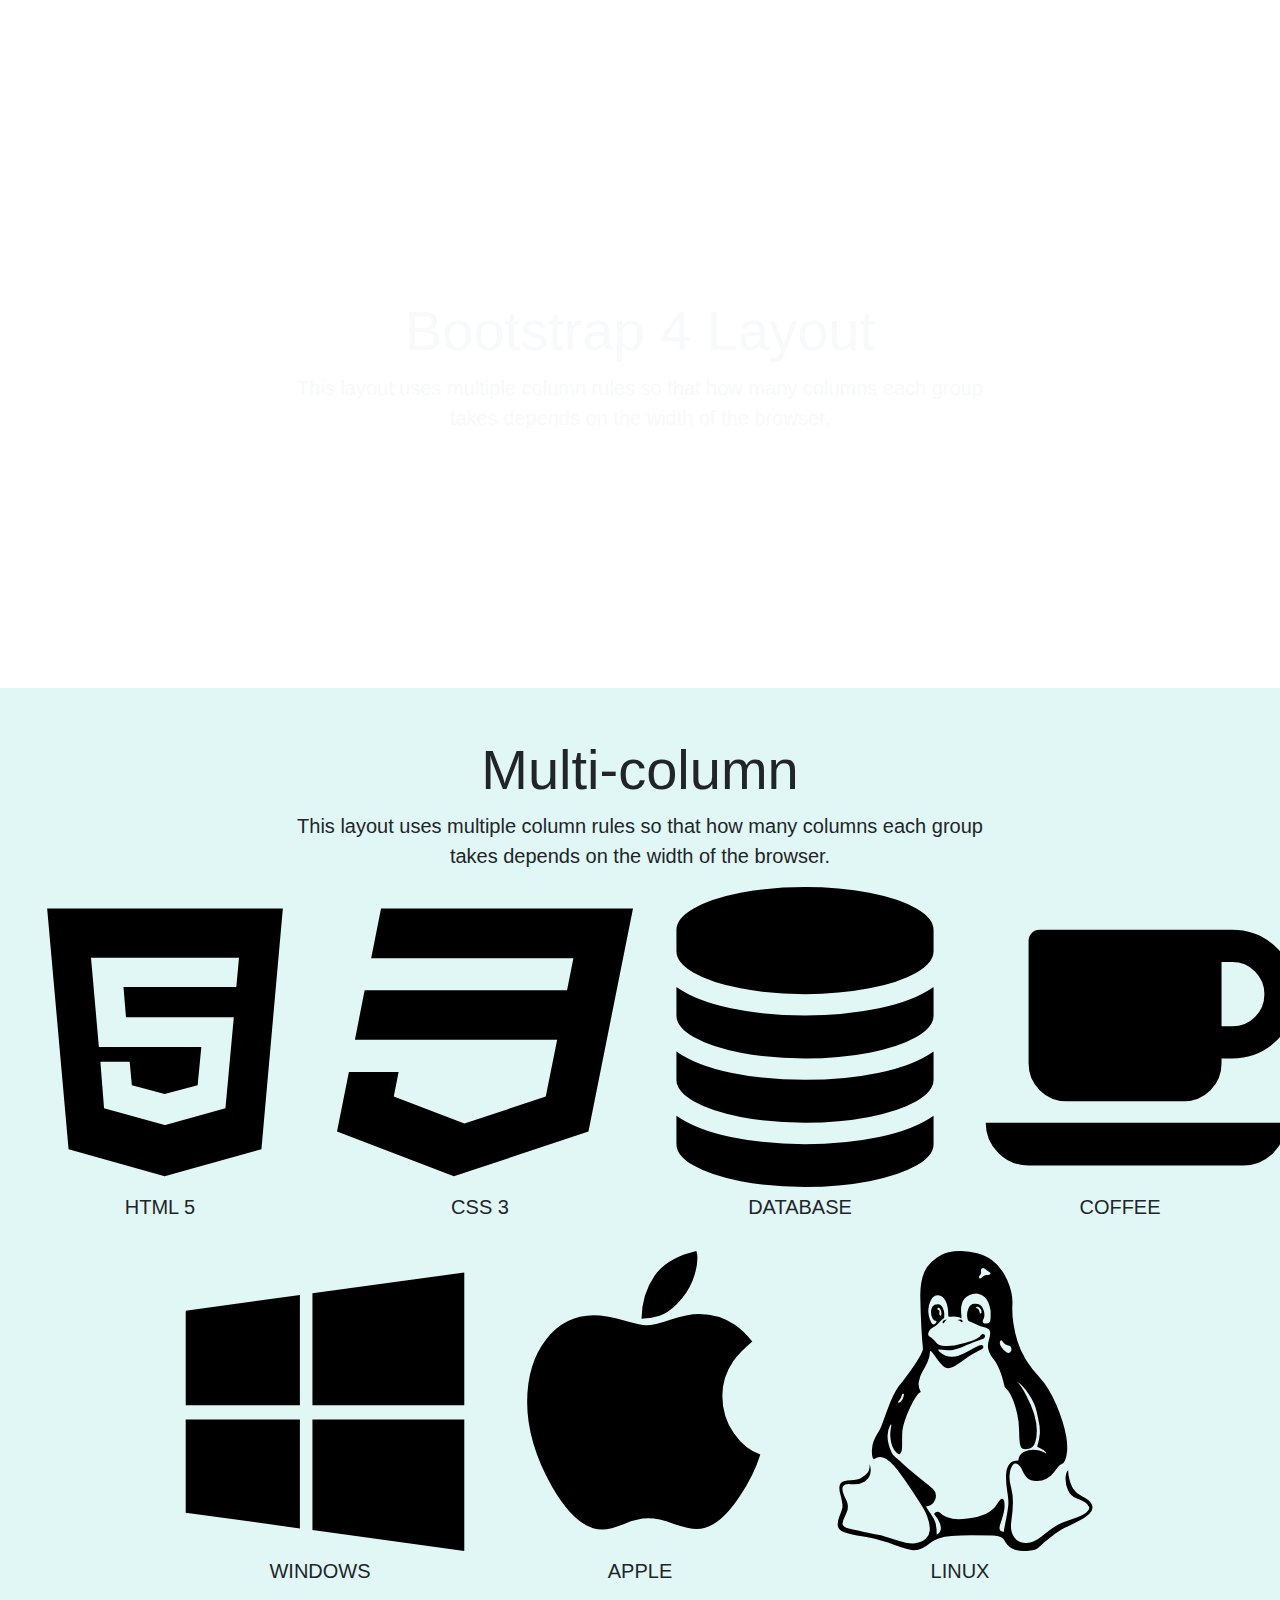
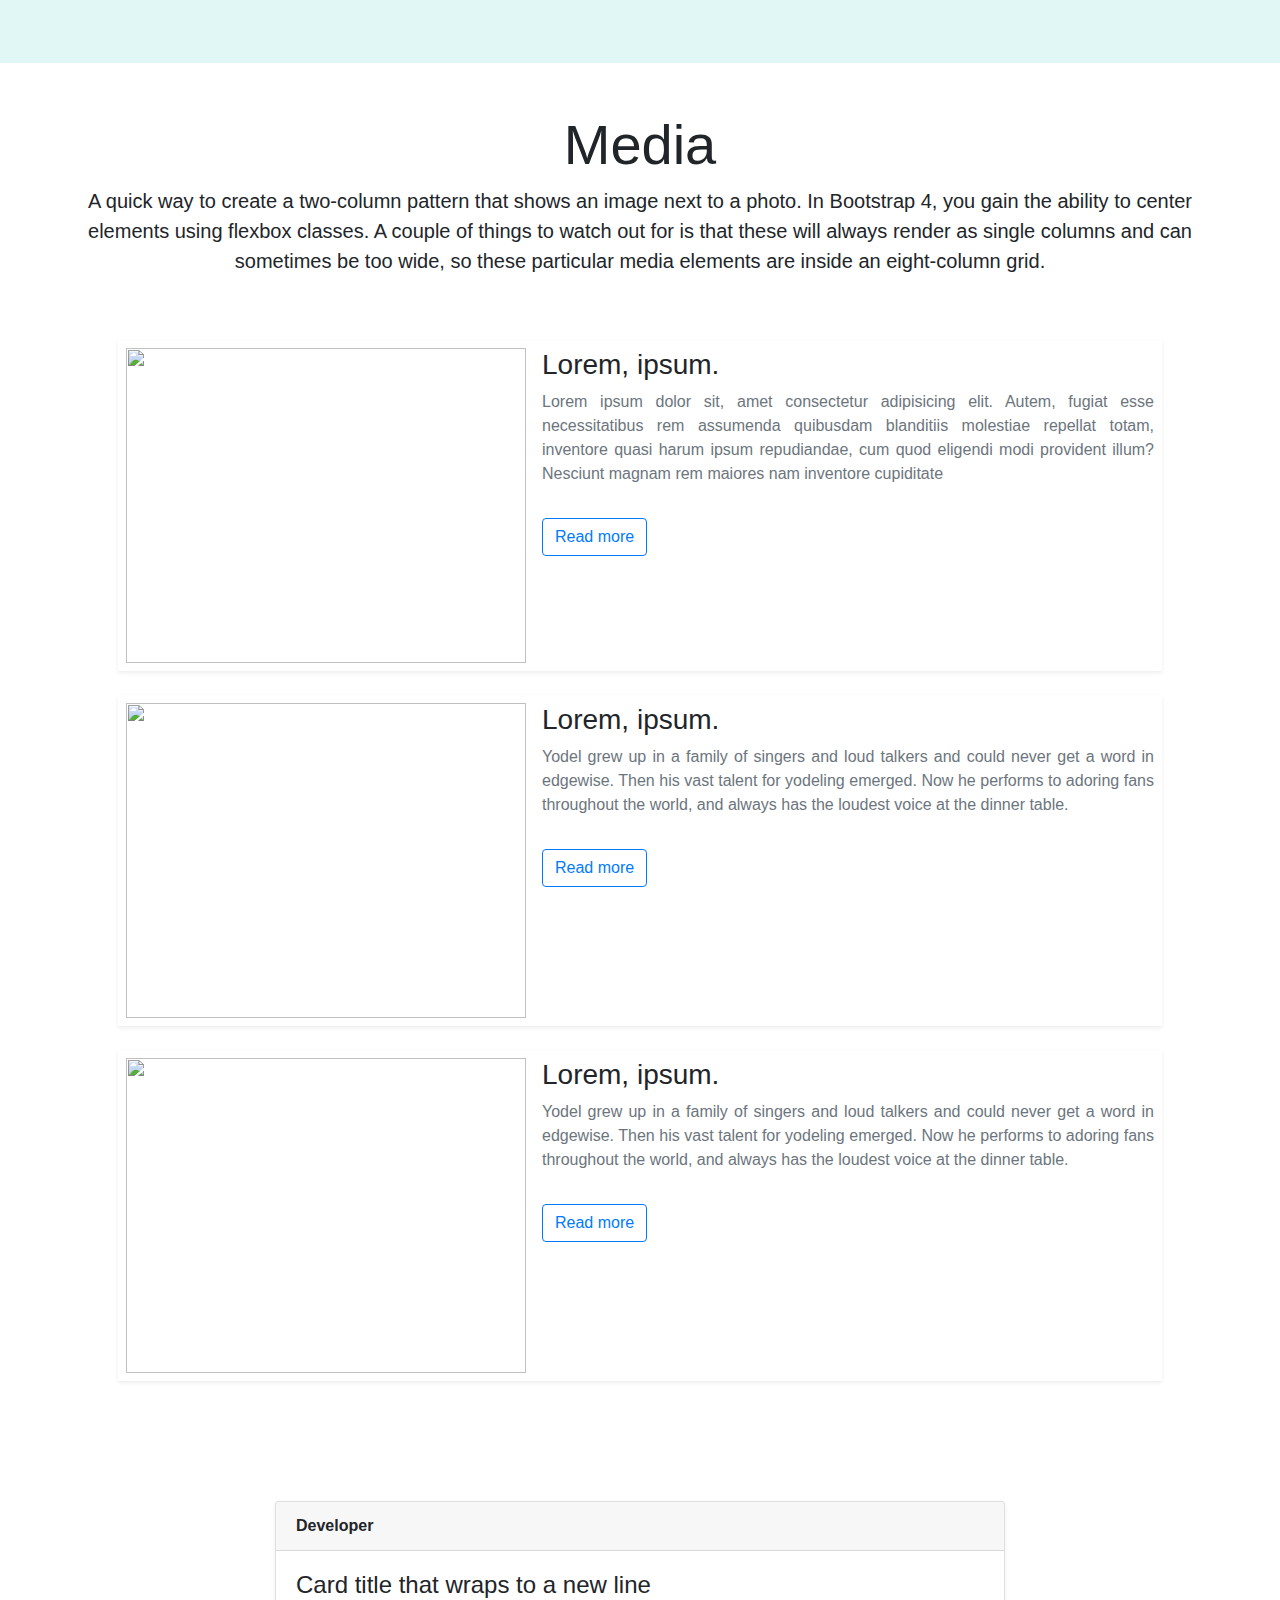
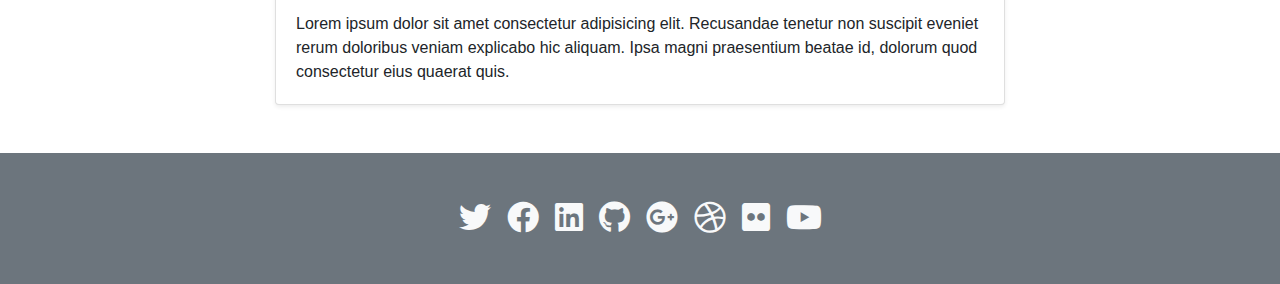
==== index.html @ de79e066 "first commit" ====
<!DOCTYPE html>
<html lang="en">
  <head>
    <meta charset="UTF-8" />
    <meta name="viewport" content="width=device-width, initial-scale=1.0" />
    <meta http-equiv="X-UA-Compatible" content="ie=edge" />
    <title>Bootstrap</title>
    <link
      rel="stylesheet"
      href="https://use.fontawesome.com/releases/v5.0.6/css/all.css"
    />
    <link
      rel="stylesheet"
      href="https://stackpath.bootstrapcdn.com/bootstrap/4.4.1/css/bootstrap.min.css"
      integrity="sha384-Vkoo8x4CGsO3+Hhxv8T/Q5PaXtkKtu6ug5TOeNV6gBiFeWPGFN9MuhOf23Q9Ifjh"
      crossorigin="anonymous"
    />
    <link rel="stylesheet" href="./style.css" />
  </head>
  <body>
    <header id="page-hero" class="site-header">
      <nav class="navbar navbar-expand-md navbar-dark text-uppercase">
        <div class="container-fluid">
          <a href="#" class="navbar-brand"
            ><i class=" mr-1 fas fa-cube"></i>BrandName</a
          >
          <button
            type="button"
            class="navbar-toggler"
            data-toggle="collapse"
            data-target="#myTogglerNav"
            aria-controls="#myTogglerNav"
            aria-label="Toggle Navigation"
          >
            <span class="navbar-toggler-icon"></span>
          </button>
          <section id="myTogglerNav" class="collapse navbar-collapse">
            <div class="navbar-nav ml-auto">
              <a class="nav-item nav-link" href="#page-hero">home</a>
              <a class="nav-item nav-link" href="#page-multicolumn">columns</a>
              <a class="nav-item nav-link" href="#page-media">media</a>
              <a class="nav-item nav-link" href="#page-carousel">carousel</a>
              <a class="nav-item nav-link" href="#page-photogrid">flex</a>
              <a class="nav-item nav-link" href="#page-nested">nested</a>
              <a class="nav-item nav-link" href="#page-iconcolumns">icons</a>
              <a class="nav-item nav-link" href="#page-floater">floater</a>
              <a class="nav-item nav-link" href="#page-cards">cards</a>
            </div>
          </section>
        </div>
      </nav>

      <section
        class="layout-hero d-flex align-items-center text-light text-center"
      >
        <div class="container">
          <div class="row justify-content-center">
            <div class="col-11 col-sm-10 col-md-8">
              <h3 class="display-4 page-title">Bootstrap 4 Layout</h3>
              <p class="lead">
                This layout uses multiple column rules so that how many columns
                each group takes depends on the width of the browser.
              </p>
            </div>
          </div>
        </div>
      </section>
    </header>

    <article id="page-multicolumn" class="page-section text-center py-5">
      <header class="container">
        <div class="row justify-content-center">
          <div class="col-11 col-sm-10 col-md-8">
            <h2 class="display-4">Multi-column</h2>
            <p class="lead">
              This layout uses multiple column rules so that how many columns
              each group takes depends on the width of the browser.
            </p>
          </div>
        </div>
      </header>

      <section class="layout-multicolumn container-fluid">
        <div class="row justify-content-center">
          <section class="mb-4 col-10 col-md-6 col-lg-4 col-xl-3">
            <img src="./assets/html.svg" alt="" />
            <h5 class="mt-2">HTML 5</h5>
          </section>
          <section class=" mb-4 col-10 col-md-6 col-lg-4 col-xl-3">
            <img src="./assets/css.svg" alt="" />
            <h5 class="mt-2">CSS 3</h5>
          </section>
          <section class=" mb-4 col-10 col-md-6 col-lg-4 col-xl-3">
            <img src="./assets/database.svg" alt="" />
            <h5 class="mt-2">DATABASE</h5>
          </section>
          <section class=" mb-4 col-10 col-md-6 col-lg-4 col-xl-3">
            <img src="./assets/coffee.svg" alt="" />
            <h5 class="mt-2">COFFEE</h5>
          </section>
          <section class=" mb-4 col-10 col-md-6 col-lg-4 col-xl-3">
            <img src="./assets/windows.svg" alt="" />
            <h5 class="mt-2">WINDOWS</h5>
          </section>
          <section class=" mb-4 col-10 col-md-6 col-lg-4 col-xl-3 mx">
            <img src="./assets/apple.svg" alt="" />
            <h5 class="mt-2">APPLE</h5>
          </section>
          <section class=" mb-4 col-10 col-md-6 col-lg-4 col-xl-3 mx">
            <img src="./assets/linux.svg" alt="" />
            <h5 class="mt-2">LINUX</h5>
          </section>
        </div>
      </section>
    </article>

    <article id="page-media" class="page-section py-5">
      <header class="page-section-header container text-center">
        <h2 class="display-4">Media</h2>
        <p class="lead">
          A quick way to create a two-column pattern that shows an image next to
          a photo. In Bootstrap 4, you gain the ability to center elements using
          flexbox classes. A couple of things to watch out for is that these
          will always render as single columns and can sometimes be too wide, so
          these particular media elements are inside an eight-column grid.
        </p>
      </header>

      <section class="layout-media container p-xl-5">
        <section class="media shadow-sm mb-4 p-2">
          <img
            class="layout-img mr-3"
            src="https://source.unsplash.com/random"
            alt=""
          />
          <div class="media-body">
            <h3>Lorem, ipsum.</h3>
            <p class="text-muted text-justify">
              Lorem ipsum dolor sit, amet consectetur adipisicing elit. Autem,
              fugiat esse necessitatibus rem assumenda quibusdam blanditiis
              molestiae repellat totam, inventore quasi harum ipsum repudiandae,
              cum quod eligendi modi provident illum? Nesciunt magnam rem
              maiores nam inventore cupiditate
            </p>
            <button class="btn btn-outline-primary mt-3">Read more</button>
          </div>
        </section>

        <section class="media shadow-sm mb-4 p-2">
          <img
            class="layout-img mr-3"
            src="https://source.unsplash.com/user/erondu"
            alt=""
          />
          <div class="media-body">
            <h3>Lorem, ipsum.</h3>
            <p class="text-muted text-justify">
              Yodel grew up in a family of singers and loud talkers and could
              never get a word in edgewise. Then his vast talent for yodeling
              emerged. Now he performs to adoring fans throughout the world, and
              always has the loudest voice at the dinner table.
            </p>
            <button class="btn btn-outline-primary mt-3">Read more</button>
          </div>
        </section>

        <section class="media shadow-sm mb-4 p-2">
          <img
            class="layout-img mr-3"
            src="https://source.unsplash.com/collection/190727"
            alt=""
          />
          <div class="media-body">
            <h3>Lorem, ipsum.</h3>
            <p class="text-muted text-justify">
              Yodel grew up in a family of singers and loud talkers and could
              never get a word in edgewise. Then his vast talent for yodeling
              emerged. Now he performs to adoring fans throughout the world, and
              always has the loudest voice at the dinner table.
            </p>
            <button class="btn btn-outline-primary mt-3">Read more</button>
          </div>
        </section>
      </section>
    </article>

    <article id="page-carousel" class="page-section mb-5">
      <div class="container">
        <div class="row justify-content-center">
          <div class="col-8">
            <div class="card shadow-sm">
              <section class="card-header font-weight-bold">
                Developer
              </section>
              <section
                id="layout-carousel"
                class="layout-carousel carousel slide "
                data-ride="carousel"
              >
                <div class="carousel-inner">
                  <ol class="carousel-indicators">
                    <li
                      data-target="#layout-carousel"
                      data-slide-to="0"
                      active
                    ></li>
                    <li data-target="#layout-carousel" data-slide-to="1"></li>
                    <li data-target="#layout-carousel" data-slide-to="2"></li>
                  </ol>
                  <section class="carousel-item active">
                    <img
                      class="layout-img img-fluid d-block"
                      src="https://source.unsplash.com/1100x800/?javascript,programming"
                      alt=""
                    />
                  </section>

                  <section class="carousel-item">
                    <img
                      class="layout-img img-fluid d-block"
                      src="https://source.unsplash.com/1100x800/?css,programming"
                      alt=""
                    />
                  </section>

                  <section class="carousel-item">
                    <img
                      class="layout-img img-fluid d-block"
                      src="https://source.unsplash.com/1100x800/?react,programming"
                      alt=""
                    />
                  </section>
                  <a
                    class="carousel-control-prev"
                    href="#layout-carousel"
                    data-slide="prev"
                  >
                    <span class="carousel-control-prev-icon"></span>
                  </a>
                  <a
                    class="carousel-control-next"
                    href="#layout-carousel"
                    data-slide="next"
                  >
                    <span class="carousel-control-next-icon"></span>
                  </a>
                </div>
              </section>
              <section class="card-body">
                <h4 class="card-title">Card title that wraps to a new line</h4>
                <p class="card-text">
                  Lorem ipsum dolor sit amet consectetur adipisicing elit.
                  Recusandae tenetur non suscipit eveniet rerum doloribus veniam
                  explicabo hic aliquam. Ipsa magni praesentium beatae id,
                  dolorum quod consectetur eius quaerat quis.
                </p>
              </section>
            </div>
          </div>
        </div>
      </div>
    </article>

    <!-- <article id="page-nested" class="page-section">
      <div class="container">
        
        <div class="row justify-content-center">
          <section class="col-sm-10 col-md-5 col-lg-12">
            <div class="row justify-content">

              <section class="col-lg-4">
                <img src="https://source.unsplash.com/random/400x300" class="w-100" alt="" />
              </section>

              <section class="col-lg-8">
                <h2 class="display-4">Title</h2>
                <p class="lead">
                  Lorem ipsum dolor sit amet consectetur adipisicing elit. Quis excepturi ipsam voluptatibus optio, necessitatibus repudiandae, nesciunt doloremque aperiam architecto adipisci facilis est. Modi consequuntur rerum impedit, cumque ad ducimus facere necessitatibus vel eaque quidem, vitae, quia doloribus ratione laborum exercitationem?
                </p> 
              </section>

            </div>
            </p>
          </section>
          <section class="col-sm-10 col-md-5 col-lg-12">
            <div class="row justify-content">

              <section class="col-lg-4">
                <img src="https://source.unsplash.com/random/400x300" class="w-100" alt="" />
              </section>

              <section class="col-lg-8">
                <h2 class="display-4">Title</h2>
                <p class="lead">
                 Lorem ipsum dolor sit amet consectetur adipisicing elit. Delectus eligendi ex dicta, necessitatibus quisquam praesentium est eius tempora ipsa earum quos? Neque quos omnis unde eveniet, cupiditate dolore dolores maxime odio architecto quam, molestiae aliquid repudiandae, commodi iste exercitationem quas.
                </p> 
              </section>

            </div>
          </section>
        </div>
      </div>
    </article> -->

    <footer class="site-footer bg-secondary d-flex justify-content-center py-5">
      <a class="px-2 text-light" href="https://twitter.com/planetoftheweb">
        <i class="layout-icon fab fa-twitter"></i>
      </a>
      <a class="px-2 text-light" href="https://facebook.com/viewsource">
        <i class="layout-icon fab fa-facebook"></i>
      </a>
      <a class="px-2 text-light" href="https://linkedin.com/in/planetoftheweb">
        <i class="layout-icon fab fa-linkedin"></i>
      </a>
      <a class="px-2 text-light" href="https://github.com/planetoftheweb">
        <i class="layout-icon fab fa-github"></i>
      </a>
      <a class="px-2 text-light" href="https://plus.google.com/+RayVillalobos0">
        <i class="layout-icon fab fa-google-plus"></i>
      </a>
      <a class="px-2 text-light" href="https://dribbble.com/planetoftheweb">
        <i class="layout-icon fab fa-dribbble"></i>
      </a>
      <a
        class="px-2 text-light"
        href="https://www.flickr.com/photos/planetoftheweb/sets/72157602932636630/"
      >
        <i class="layout-icon fab fa-flickr"></i>
      </a>
      <a
        class="px-2 text-light"
        href="https://www.youtube.com/user/planetoftheweb"
      >
        <i class="layout-icon fab fa-youtube"></i>
      </a>
    </footer>

    <script src="./script.js"></script>
    <script
      src="https://code.jquery.com/jquery-3.4.1.slim.min.js"
      integrity="sha384-J6qa4849blE2+poT4WnyKhv5vZF5SrPo0iEjwBvKU7imGFAV0wwj1yYfoRSJoZ+n"
      crossorigin="anonymous"
    ></script>
    <script
      src="https://cdn.jsdelivr.net/npm/popper.js@1.16.0/dist/umd/popper.min.js"
      integrity="sha384-Q6E9RHvbIyZFJoft+2mJbHaEWldlvI9IOYy5n3zV9zzTtmI3UksdQRVvoxMfooAo"
      crossorigin="anonymous"
    ></script>
    <script
      src="https://stackpath.bootstrapcdn.com/bootstrap/4.4.1/js/bootstrap.min.js"
      integrity="sha384-wfSDF2E50Y2D1uUdj0O3uMBJnjuUD4Ih7YwaYd1iqfktj0Uod8GCExl3Og8ifwB6"
      crossorigin="anonymous"
    ></script>
  </body>
</html>
---- style.css ----
html {
  scroll-behavior: smooth;
}
/*NAVIGATION*/
.site-header {
  background-image: url("https://source.unsplash.com/random");
  background-size: cover;
  background-position: center center;
  background-repeat: no-repeat;
}

.layout-hero {
  min-height: 70vh;
}
/*Gives background to the collapses tab*/
@media screen and (max-width: 768px) {
  .site-header .navbar-collapse {
    background-color: rgba(0, 0, 0, 0.9);
    padding: 10px;
  }
}
/* ANIMATION */
.site-header .nav-link {
  position: relative;
  margin-bottom: 2px;
}
.site-header .nav-link:before {
  content: '';
  position: absolute;
  width: 100%;
  max-width: 100px;
  height: 2px;
  left: 0;
  bottom: 0;
  background-color: var(--yellow);
  visibility: hidden;
  transform: scaleX(0);
  transition: all 0.3s ease-out;
}

.site-header .nav-link:hover:before {
  visibility: visible;
  left: 0;
  transform: scaleX(1);
}

/*Multicolumn section*/
#page-multicolumn {
  background-color: #e1f7f5;
}

/*MEDIA*/

.layout-media .layout-img {
  width: 400px;
  max-width: 50%;
  height: 35vh;
}
/* FOOTER */
.site-footer .layout-icon {
  font-size: 2rem;
}


/* 
@media (min-width: 576px) {
  .mw-sm-25 {
    max-width: 25% !important; }
  .mw-sm-50 {
    max-width: 50% !important; }
  .mw-sm-75 {
    max-width: 75% !important; }
  .mw-sm-100 {
    max-width: 100% !important; }
  .mw-sm-auto {
    max-width: auto !important; }
  .mw-sm-10 {
    max-width: 10% !important; }
  .mw-sm-15 {
    max-width: 15% !important; }
  .mw-sm-80 {
    max-width: 80% !important; }
  .mw-sm-110 {
    max-width: 110% !important; }
  .mw-sm-120 {
    max-width: 120% !important; }
  .mw-sm-130 {
    max-width: 130% !important; } }

@media (min-width: 768px) {
  .mw-md-25 {
    max-width: 25% !important; }
  .mw-md-50 {
    max-width: 50% !important; }
  .mw-md-75 {
    max-width: 75% !important; }
  .mw-md-100 {
    max-width: 100% !important; }
  .mw-md-auto {
    max-width: auto !important; }
  .mw-md-10 {
    max-width: 10% !important; }
  .mw-md-15 {
    max-width: 15% !important; }
  .mw-md-80 {
    max-width: 80% !important; }
  .mw-md-110 {
    max-width: 110% !important; }
  .mw-md-120 {
    max-width: 120% !important; }
  .mw-md-130 {
    max-width: 130% !important; } }

@media (min-width: 992px) {
  .mw-lg-25 {
    max-width: 25% !important; }
  .mw-lg-50 {
    max-width: 50% !important; }
  .mw-lg-75 {
    max-width: 75% !important; }
  .mw-lg-100 {
    max-width: 100% !important; }
  .mw-lg-auto {
    max-width: auto !important; }
  .mw-lg-10 {
    max-width: 10% !important; }
  .mw-lg-15 {
    max-width: 15% !important; }
  .mw-lg-80 {
    max-width: 80% !important; }
  .mw-lg-110 {
    max-width: 110% !important; }
  .mw-lg-120 {
    max-width: 120% !important; }
  .mw-lg-130 {
    max-width: 130% !important; } }

@media (min-width: 1200px) {
  .mw-xl-25 {
    max-width: 25% !important; }
  .mw-xl-50 {
    max-width: 50% !important; }
  .mw-xl-75 {
    max-width: 75% !important; }
  .mw-xl-100 {
    max-width: 100% !important; }
  .mw-xl-auto {
    max-width: auto !important; }
  .mw-xl-10 {
    max-width: 10% !important; }
  .mw-xl-15 {
    max-width: 15% !important; }
  .mw-xl-80 {
    max-width: 80% !important; }
  .mw-xl-110 {
    max-width: 110% !important; }
  .mw-xl-120 {
    max-width: 120% !important; }
  .mw-xl-130 {
    max-width: 130% !important; } } */
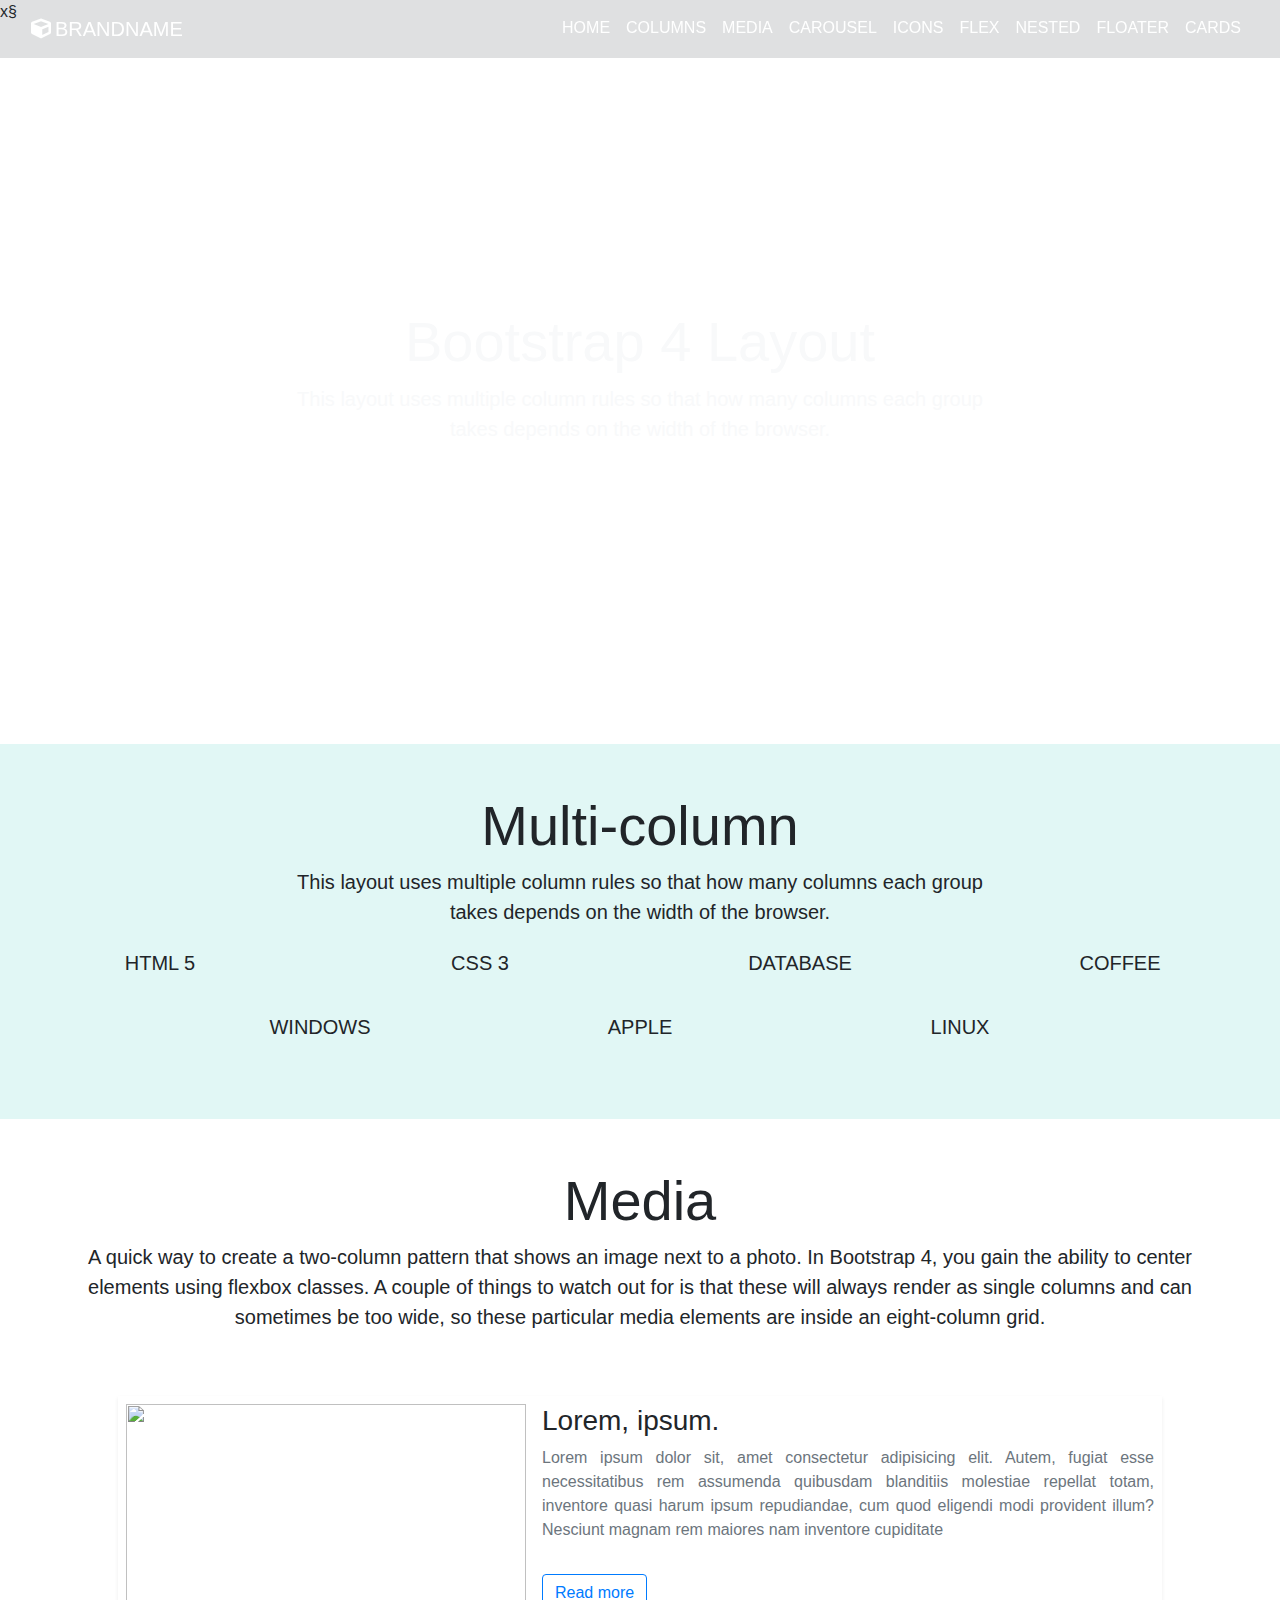
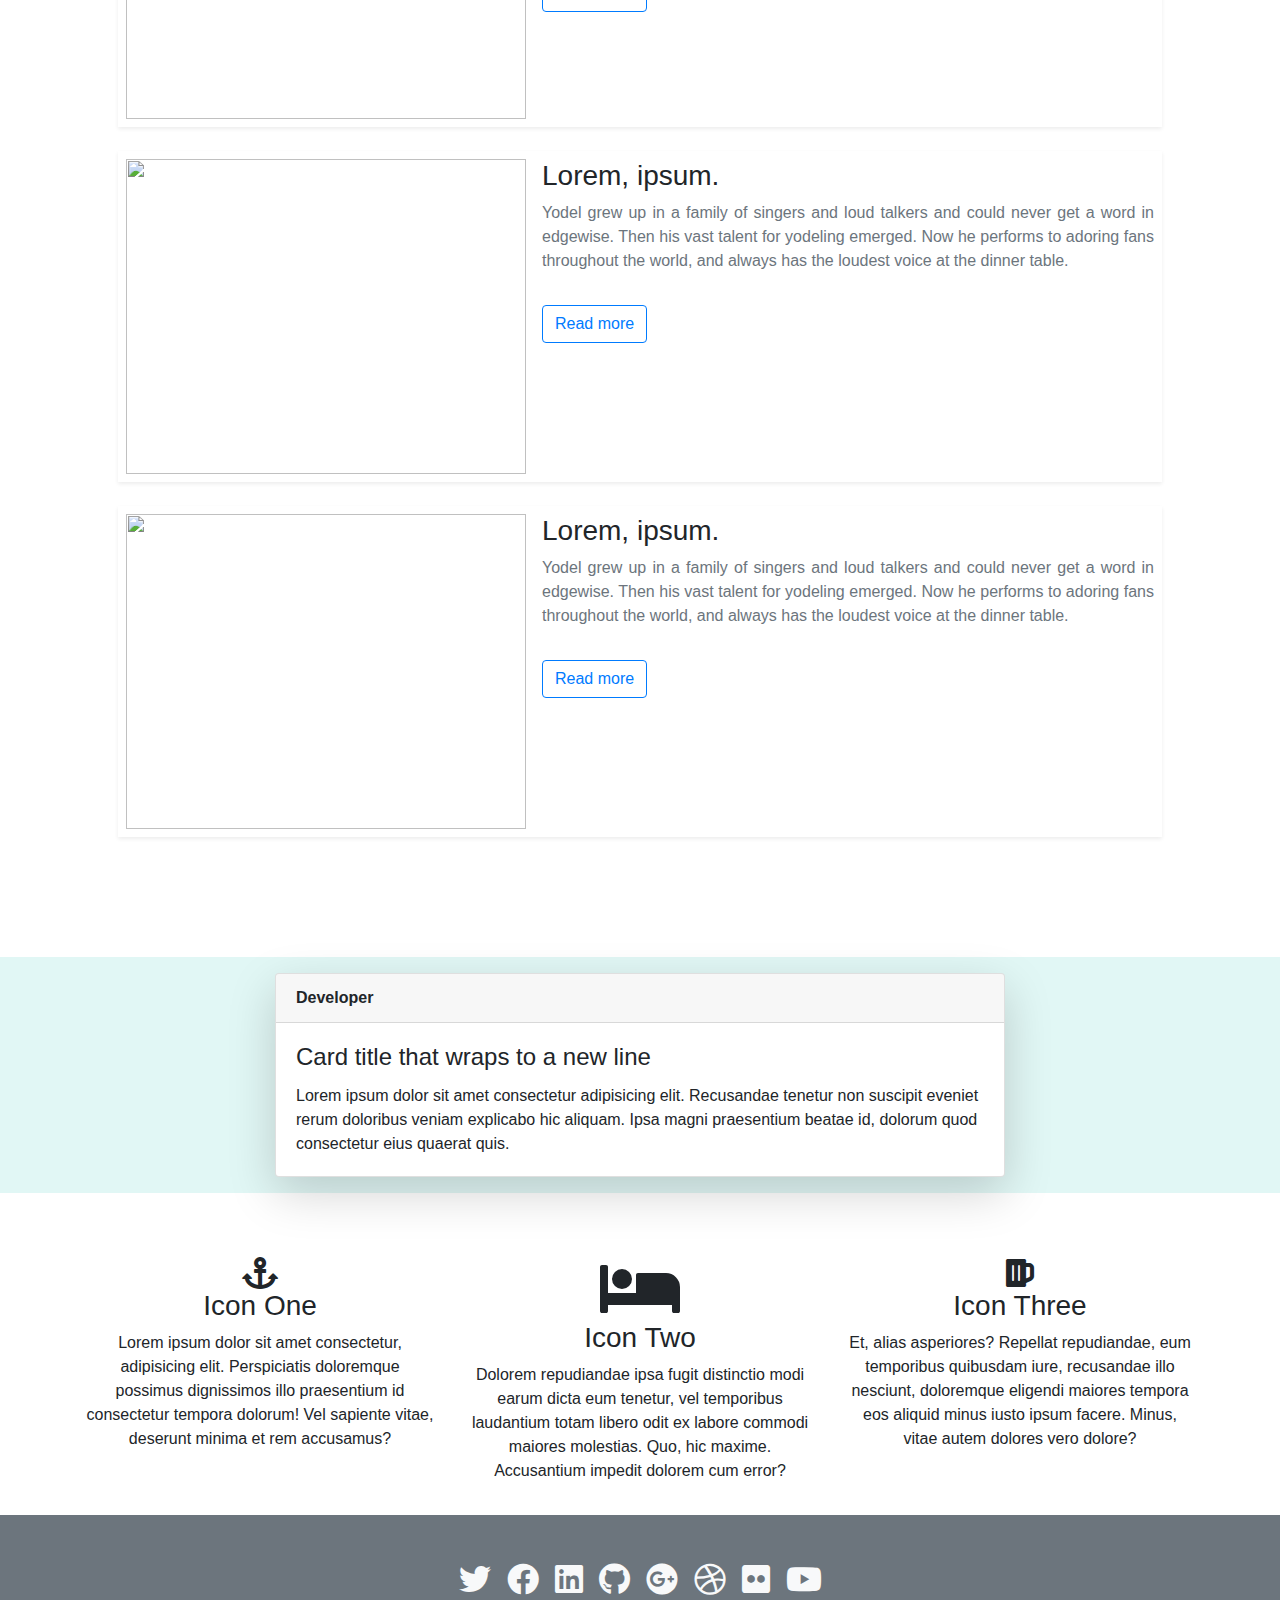
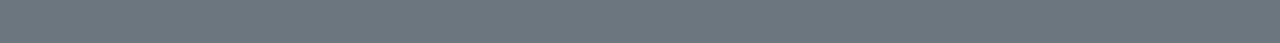
==== commit ed3b6770: "added interactiviy" ====
--- a/index.html
+++ b/index.html
@@ -1,4 +1,4 @@
-<!DOCTYPE html>
+x§<!DOCTYPE html>
 <html lang="en">
   <head>
     <meta charset="UTF-8" />
@@ -17,9 +17,9 @@
     />
     <link rel="stylesheet" href="./style.css" />
   </head>
-  <body>
+  <body data-spy="scroll" data-target=".site-nav" data-offset="55" >
     <header id="page-hero" class="site-header">
-      <nav class="navbar navbar-expand-md navbar-dark text-uppercase">
+      <nav class="site-nav navbar navbar-expand-md navbar-dark fixed-top text-uppercase">
         <div class="container-fluid">
           <a href="#" class="navbar-brand"
             ><i class=" mr-1 fas fa-cube"></i>BrandName</a
@@ -40,9 +40,9 @@
               <a class="nav-item nav-link" href="#page-multicolumn">columns</a>
               <a class="nav-item nav-link" href="#page-media">media</a>
               <a class="nav-item nav-link" href="#page-carousel">carousel</a>
+              <a class="nav-item nav-link" href="#page-iconcolumns">icons</a>
               <a class="nav-item nav-link" href="#page-photogrid">flex</a>
               <a class="nav-item nav-link" href="#page-nested">nested</a>
-              <a class="nav-item nav-link" href="#page-iconcolumns">icons</a>
               <a class="nav-item nav-link" href="#page-floater">floater</a>
               <a class="nav-item nav-link" href="#page-cards">cards</a>
             </div>
@@ -83,31 +83,73 @@
       <section class="layout-multicolumn container-fluid">
         <div class="row justify-content-center">
           <section class="mb-4 col-10 col-md-6 col-lg-4 col-xl-3">
-            <img src="./assets/html.svg" alt="" />
+            <a
+              data-toggle="modal"
+              data-target="#site-modal"
+              data-image="./assets/html.svg"
+              href="#"
+            ><img src="./assets/html.svg" alt="" />
+            </a>
             <h5 class="mt-2">HTML 5</h5>
           </section>
           <section class=" mb-4 col-10 col-md-6 col-lg-4 col-xl-3">
-            <img src="./assets/css.svg" alt="" />
+            <a
+              data-toggle="modal"
+              data-target="#site-modal"
+              data-image="./assets/css.svg"
+              href="#"
+            ><img src="./assets/css.svg" alt="" />
+            </a>
             <h5 class="mt-2">CSS 3</h5>
           </section>
           <section class=" mb-4 col-10 col-md-6 col-lg-4 col-xl-3">
-            <img src="./assets/database.svg" alt="" />
+            <a
+              data-toggle="modal"
+              data-target="#site-modal"
+              data-image="./assets/database.svg"
+              href="#"
+            ><img src="./assets/database.svg" alt="" />
+            </a>
             <h5 class="mt-2">DATABASE</h5>
           </section>
           <section class=" mb-4 col-10 col-md-6 col-lg-4 col-xl-3">
-            <img src="./assets/coffee.svg" alt="" />
+            <a
+              data-toggle="modal"
+              data-target="#site-modal"
+              data-image="./assets/coffee.svg"
+              href="#"
+            ><img src="./assets/coffee.svg" alt="" />
+            </a>
             <h5 class="mt-2">COFFEE</h5>
           </section>
           <section class=" mb-4 col-10 col-md-6 col-lg-4 col-xl-3">
-            <img src="./assets/windows.svg" alt="" />
+            <a
+              data-toggle="modal"
+              data-target="#site-modal"
+              data-image="./assets/windows.svg"
+              href="#"
+            ><img src="./assets/windows.svg" alt="" />
+            </a>
             <h5 class="mt-2">WINDOWS</h5>
           </section>
           <section class=" mb-4 col-10 col-md-6 col-lg-4 col-xl-3 mx">
-            <img src="./assets/apple.svg" alt="" />
+            <a
+              data-toggle="modal"
+              data-target="#site-modal"
+              data-image="./assets/apple.svg"
+              href="#"
+            ><img src="./assets/apple.svg" alt="" />
+            </a>
             <h5 class="mt-2">APPLE</h5>
           </section>
           <section class=" mb-4 col-10 col-md-6 col-lg-4 col-xl-3 mx">
-            <img src="./assets/linux.svg" alt="" />
+            <a
+              data-toggle="modal"
+              data-target="#site-modal"
+              data-image="./assets/linux.svg"
+              href="#"
+            ><img src="./assets/linux.svg" alt="" />
+            </a>
             <h5 class="mt-2">LINUX</h5>
           </section>
         </div>
@@ -128,11 +170,16 @@
 
       <section class="layout-media container p-xl-5">
         <section class="media shadow-sm mb-4 p-2">
-          <img
+          <a
+          data-toggle="modal"
+          data-target="#site-modal"
+          data-image="https://source.unsplash.com/random"
+          href="#"
+          ><img
             class="layout-img mr-3"
             src="https://source.unsplash.com/random"
             alt=""
-          />
+          /></a>
           <div class="media-body">
             <h3>Lorem, ipsum.</h3>
             <p class="text-muted text-justify">
@@ -147,11 +194,16 @@
         </section>
 
         <section class="media shadow-sm mb-4 p-2">
-          <img
+          <a
+            data-toggle="modal"
+            data-target="#site-modal"
+            data-image="https://source.unsplash.com/user/erondu"
+            href="#"
+            ><img
             class="layout-img mr-3"
             src="https://source.unsplash.com/user/erondu"
             alt=""
-          />
+          /></a>
           <div class="media-body">
             <h3>Lorem, ipsum.</h3>
             <p class="text-muted text-justify">
@@ -165,11 +217,16 @@
         </section>
 
         <section class="media shadow-sm mb-4 p-2">
-          <img
+          <a
+          data-toggle="modal"
+          data-target="#site-modal"
+          data-image="https://source.unsplash.com/collection/190727"
+          href="#"
+          ><img
             class="layout-img mr-3"
             src="https://source.unsplash.com/collection/190727"
             alt=""
-          />
+          /></a>
           <div class="media-body">
             <h3>Lorem, ipsum.</h3>
             <p class="text-muted text-justify">
@@ -184,11 +241,12 @@
       </section>
     </article>
 
-    <article id="page-carousel" class="page-section mb-5">
+
+    <article id="page-carousel" class="page-section mb-5 py-3">
       <div class="container">
         <div class="row justify-content-center">
           <div class="col-8">
-            <div class="card shadow-sm">
+            <div class="card shadow-lg">
               <section class="card-header font-weight-bold">
                 Developer
               </section>
@@ -261,6 +319,43 @@
       </div>
     </article>
 
+    <article id="page-iconcolumns" class="page-section py-5`">
+
+      <div class="layout-iconcolumns container">
+        <div class="row text-center">
+  
+          <section class="col-md-4 my-3">
+            <div class="icon layout-icon">
+              <i class="fas fa-anchor fa-2x"></i>
+            </div>
+            <h3 class="layout-title">Icon One</h3>
+            <p class="layout-text">Lorem ipsum dolor sit amet consectetur, adipisicing elit. Perspiciatis doloremque possimus dignissimos illo praesentium
+              id consectetur tempora dolorum! Vel sapiente vitae, deserunt minima et rem accusamus?</p>
+          </section>
+  
+          <section class="col-md-4 my-3">
+            <div class="icon layout-icon">
+              <i class="fas fa-bed fa-4x"></i>
+            </div>
+            <h3 class="layout-title">Icon Two</h3>
+            <p class="layout-text">Dolorem repudiandae ipsa fugit distinctio modi earum dicta eum tenetur, vel temporibus laudantium totam libero
+              odit ex labore commodi maiores molestias. Quo, hic maxime. Accusantium impedit dolorem cum error?</p>
+          </section>
+  
+          <section class="col-md-4 my-3">
+            <div class="icon layout-icon">
+              <i class="fas fa-beer fa-2x"></i>
+            </div>
+            <h3 class="layout-title">Icon Three</h3>
+            <p class="layout-text">Et, alias asperiores? Repellat repudiandae, eum temporibus quibusdam iure, recusandae illo nesciunt, doloremque
+              eligendi maiores tempora eos aliquid minus iusto ipsum facere. Minus, vitae autem dolores vero dolore?</p>
+          </section>
+  
+        </div>
+      </div>
+  
+    </article>
+
     <!-- <article id="page-nested" class="page-section">
       <div class="container">
         
@@ -302,6 +397,19 @@
       </div>
     </article> -->
 
+    <article id="site-modal" class="modal fade animated bounceIn">
+      <div class="modal-dialog modal-lg">
+        <div class="modal-content">
+          <img
+            data-dismiss="modal"
+            class="img-fluid"
+            src="#"
+            alt="Modal Photo"
+          />
+        </div>
+      </div>
+    </article>
+
     <footer class="site-footer bg-secondary d-flex justify-content-center py-5">
       <a class="px-2 text-light" href="https://twitter.com/planetoftheweb">
         <i class="layout-icon fab fa-twitter"></i>
@@ -335,21 +443,19 @@
       </a>
     </footer>
 
-    <script src="./script.js"></script>
+
+    <script src="http://code.jquery.com/jquery-3.3.1.min.js" integrity="sha256-FgpCb/KJQlLNfOu91ta32o/NMZxltwRo8QtmkMRdAu8="
+    crossorigin="anonymous"></script>
     <script
-      src="https://code.jquery.com/jquery-3.4.1.slim.min.js"
-      integrity="sha384-J6qa4849blE2+poT4WnyKhv5vZF5SrPo0iEjwBvKU7imGFAV0wwj1yYfoRSJoZ+n"
-      crossorigin="anonymous"
+    src="https://cdn.jsdelivr.net/npm/popper.js@1.16.0/dist/umd/popper.min.js"
+    integrity="sha384-Q6E9RHvbIyZFJoft+2mJbHaEWldlvI9IOYy5n3zV9zzTtmI3UksdQRVvoxMfooAo"
+    crossorigin="anonymous"
     ></script>
     <script
-      src="https://cdn.jsdelivr.net/npm/popper.js@1.16.0/dist/umd/popper.min.js"
-      integrity="sha384-Q6E9RHvbIyZFJoft+2mJbHaEWldlvI9IOYy5n3zV9zzTtmI3UksdQRVvoxMfooAo"
-      crossorigin="anonymous"
+    src="https://stackpath.bootstrapcdn.com/bootstrap/4.4.1/js/bootstrap.min.js"
+    integrity="sha384-wfSDF2E50Y2D1uUdj0O3uMBJnjuUD4Ih7YwaYd1iqfktj0Uod8GCExl3Og8ifwB6"
+    crossorigin="anonymous"
     ></script>
-    <script
-      src="https://stackpath.bootstrapcdn.com/bootstrap/4.4.1/js/bootstrap.min.js"
-      integrity="sha384-wfSDF2E50Y2D1uUdj0O3uMBJnjuUD4Ih7YwaYd1iqfktj0Uod8GCExl3Og8ifwB6"
-      crossorigin="anonymous"
-    ></script>
+    <script src="./script.js"></script>
   </body>
 </html>
--- a/style.css
+++ b/style.css
@@ -1,23 +1,80 @@
+:root {
+  /* --blue: #007bff;
+  --indigo: #6610f2;
+  --purple: #6f42c1;
+  --pink: #e83e8c;
+  --red: #dc3545;
+  --orange: #fd7e14;
+  --yellow: #ffc107;
+  --green: #28a745;
+  --teal: #20c997;
+  --cyan: #17a2b8;
+  --white: #fff;
+  --gray: #6c757d;
+  --gray-dark: #343a40;
+  --primary: #007bff;
+  --secondary: #6c757d;
+  --success: #28a745;
+  --info: #17a2b8;
+  --warning: #ffc107;
+  --danger: #dc3545;
+  --light: #f8f9fa;
+  --dark: #343a40;
+  --breakpoint-xs: 0;
+  --breakpoint-sm: 576px;
+  --breakpoint-md: 768px;
+  --breakpoint-lg: 992px;
+  --breakpoint-xl: 1200px;
+  --font-family-sans-serif: -apple-system,BlinkMacSystemFont,"Segoe UI",Roboto,"Helvetica Neue",Arial,"Noto Sans",sans-serif,"Apple Color Emoji","Segoe UI Emoji","Segoe UI Symbol","Noto Color Emoji";
+  --font-family-monospace: SFMono-Regular,Menlo,Monaco,Consolas,"Liberation Mono","Courier New",monospace; */
+}
+/* 
 html {
   scroll-behavior: smooth;
-}
-/*NAVIGATION*/
+} */
+  /*NAVIGATION*/
 .site-header {
   background-image: url("https://source.unsplash.com/random");
+  background-attachment: fixed;
   background-size: cover;
   background-position: center center;
   background-repeat: no-repeat;
 }
+#page-hero .navbar {
+  opacity: 0.8;
+}
 
 .layout-hero {
-  min-height: 70vh;
+  min-height: 80vh;
+}
+
+#page-hero .nav-link{
+  color: #fff;
+}
+#page-hero .nav-link.active {
+  color: var(--yellow);
 }
 /*Gives background to the collapses tab*/
 @media screen and (max-width: 768px) {
-  .site-header .navbar-collapse {
-    background-color: rgba(0, 0, 0, 0.9);
-    padding: 10px;
+  .site-header .navbar-collapse a {
+    /* text-align: center; */
+    margin: 0 auto;
+    padding: 16px;
+    width: fit-content
   }
+  .site-header .navbar-collapse a:hover {
+    font-weight: 700;
+    font-size: 1.2rem;
+  }
+  .site-nav {
+    background-color: rgb(52, 58, 64, 0.9)!important;
+  }
+}
+.site-nav {
+  background-color: rgb(52, 58, 64, 0.2);
+}
+.site-nav.inbody {
+  background-color: var(--dark);
 }
 /* ANIMATION */
 .site-header .nav-link {
@@ -44,8 +101,9 @@
   transform: scaleX(1);
 }
 
-/*Multicolumn section*/
-#page-multicolumn {
+  /*Multicolumn section*/
+#page-multicolumn,
+#page-carousel {
   background-color: #e1f7f5;
 }
 
@@ -53,7 +111,7 @@
 
 .layout-media .layout-img {
   width: 400px;
-  max-width: 50%;
+  /* max-width: 50%; */
   height: 35vh;
 }
 /* FOOTER */
@@ -157,4 +215,8 @@
   .mw-xl-120 {
     max-width: 120% !important; }
   .mw-xl-130 {
-    max-width: 130% !important; } } */+    max-width: 130% !important; } } */
+
+
+
+    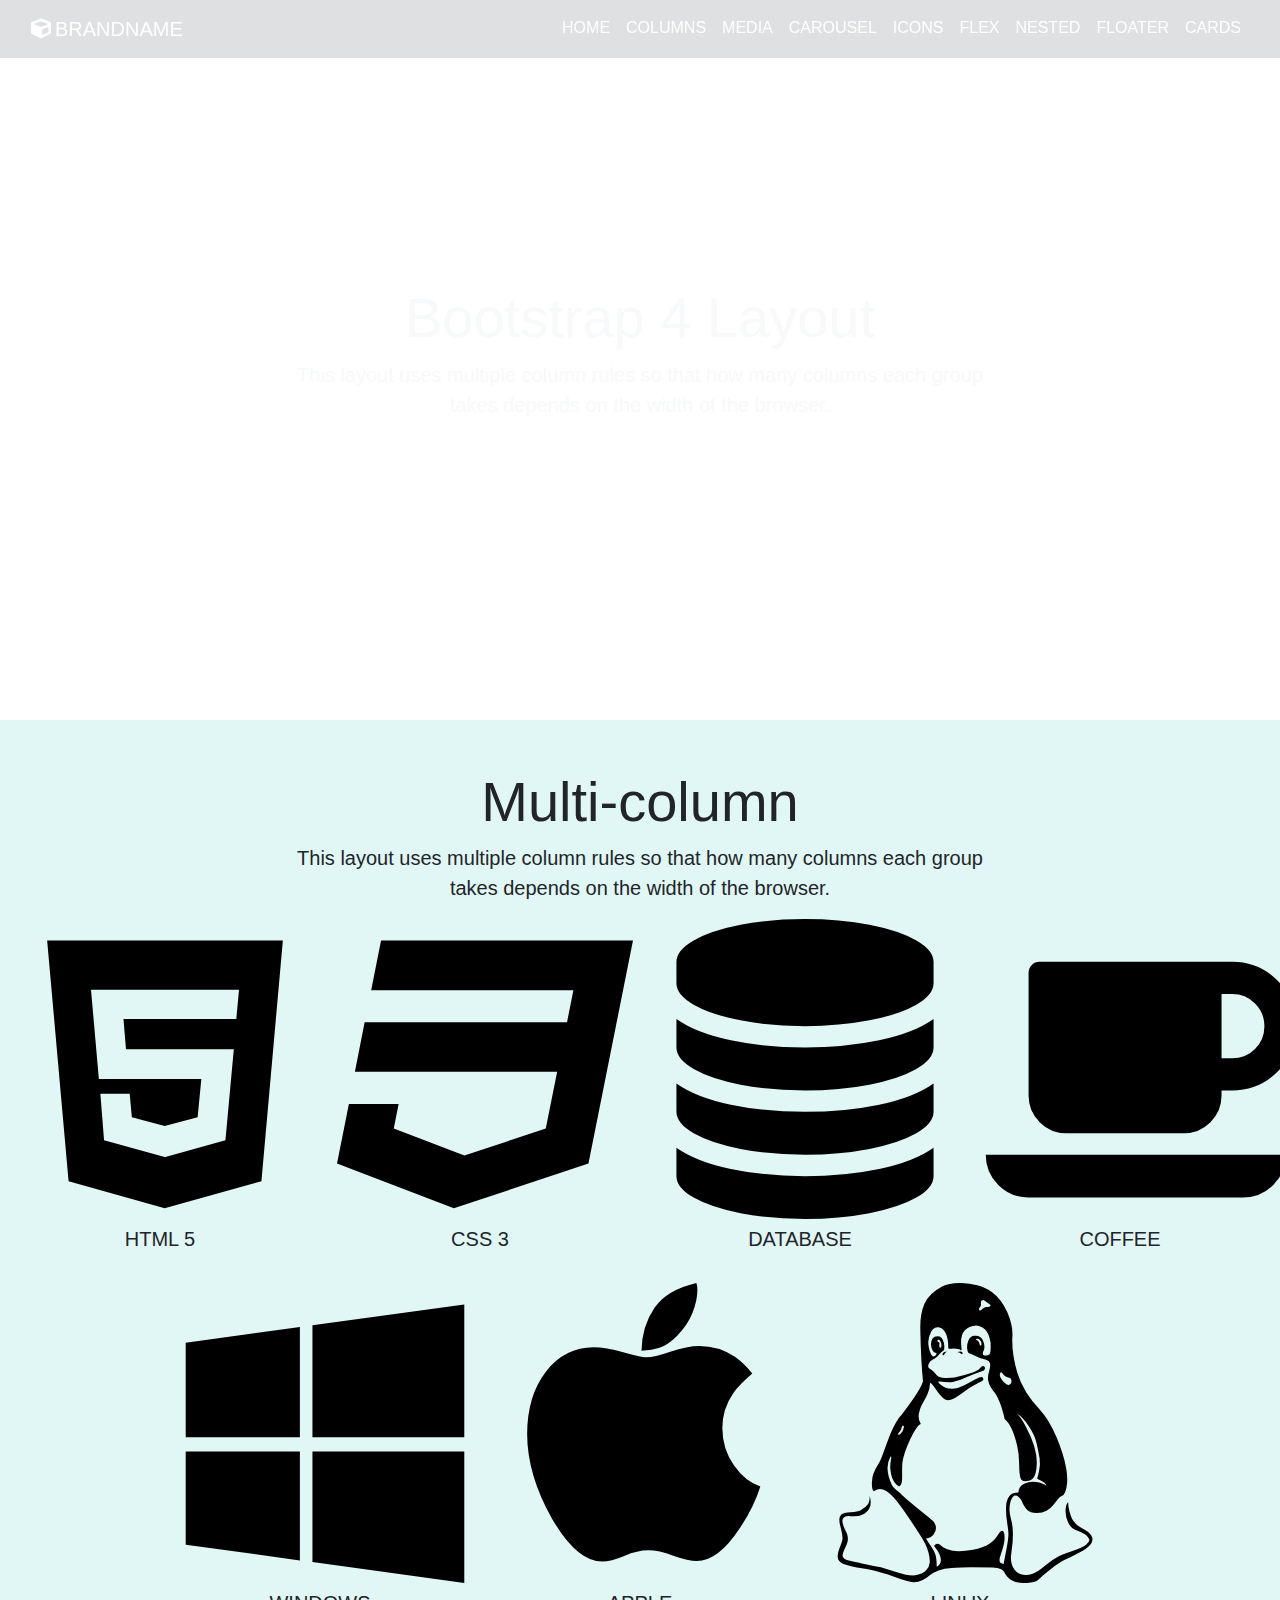
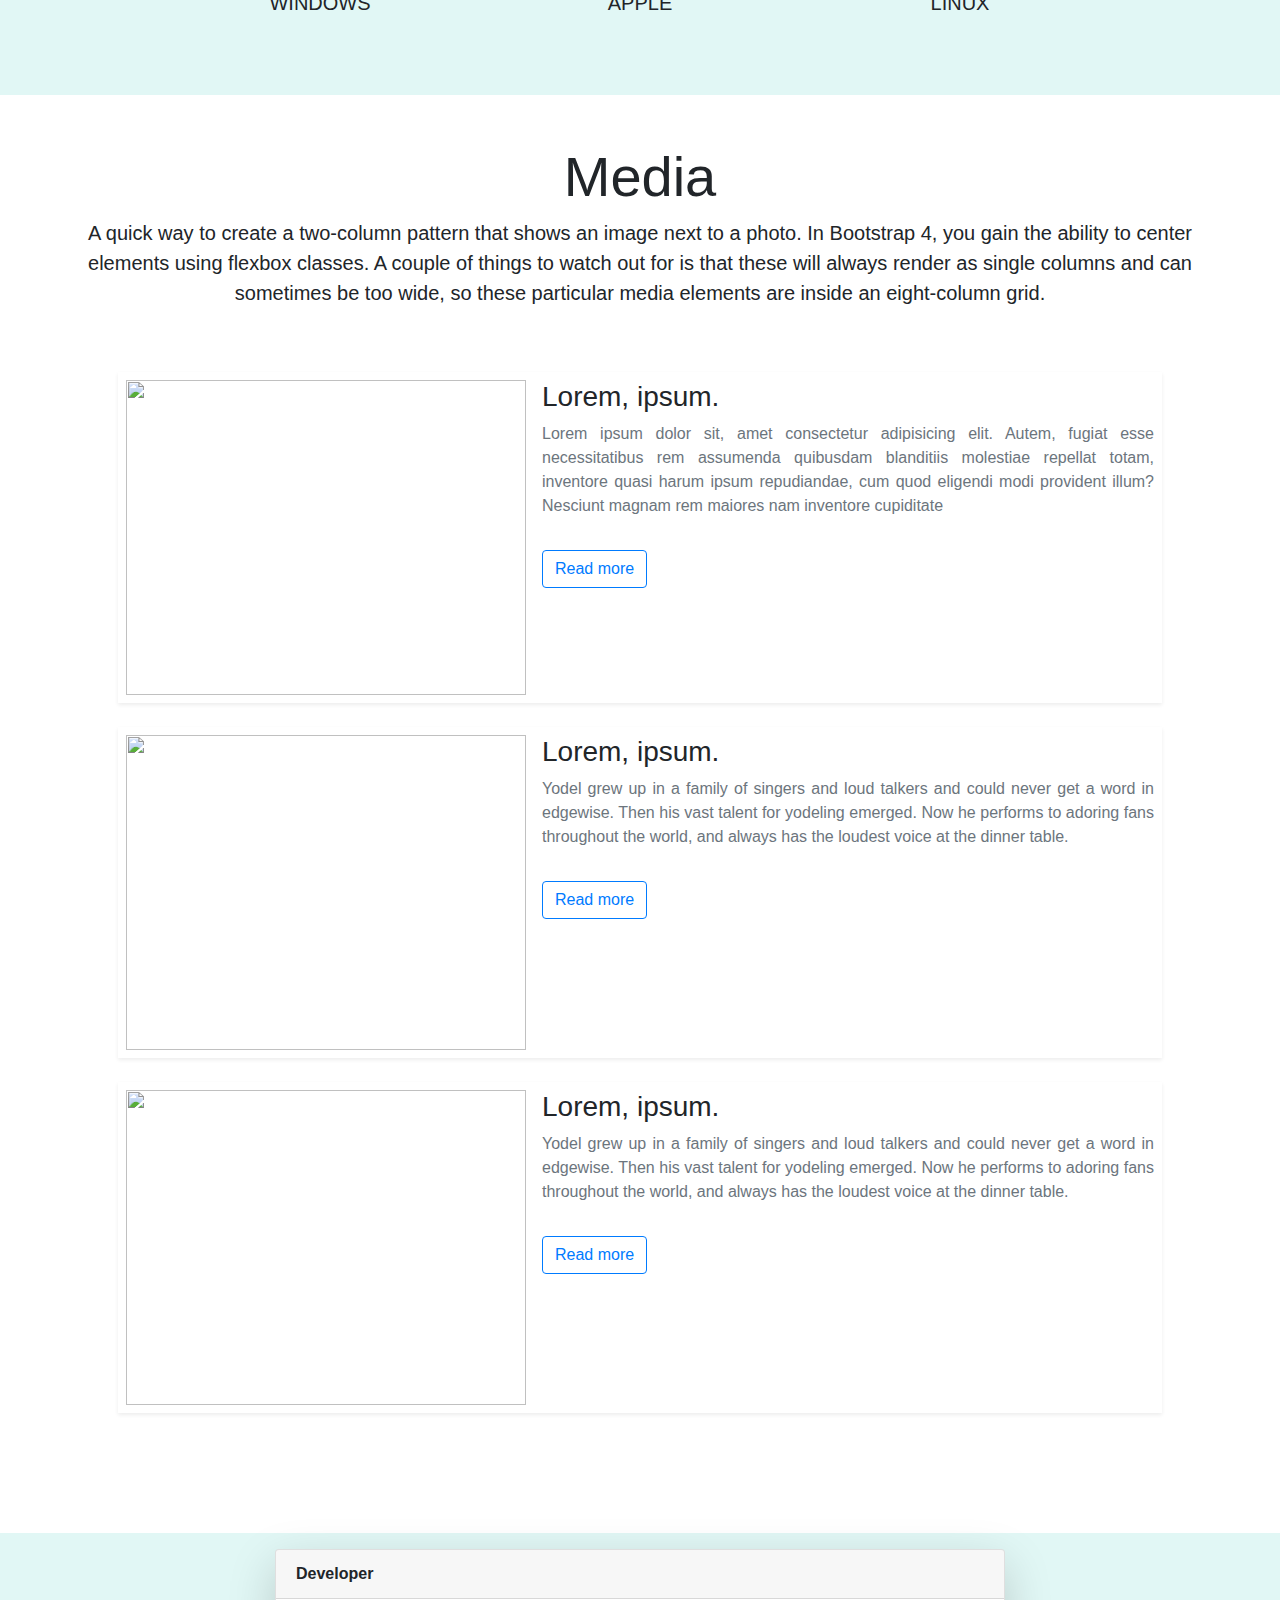
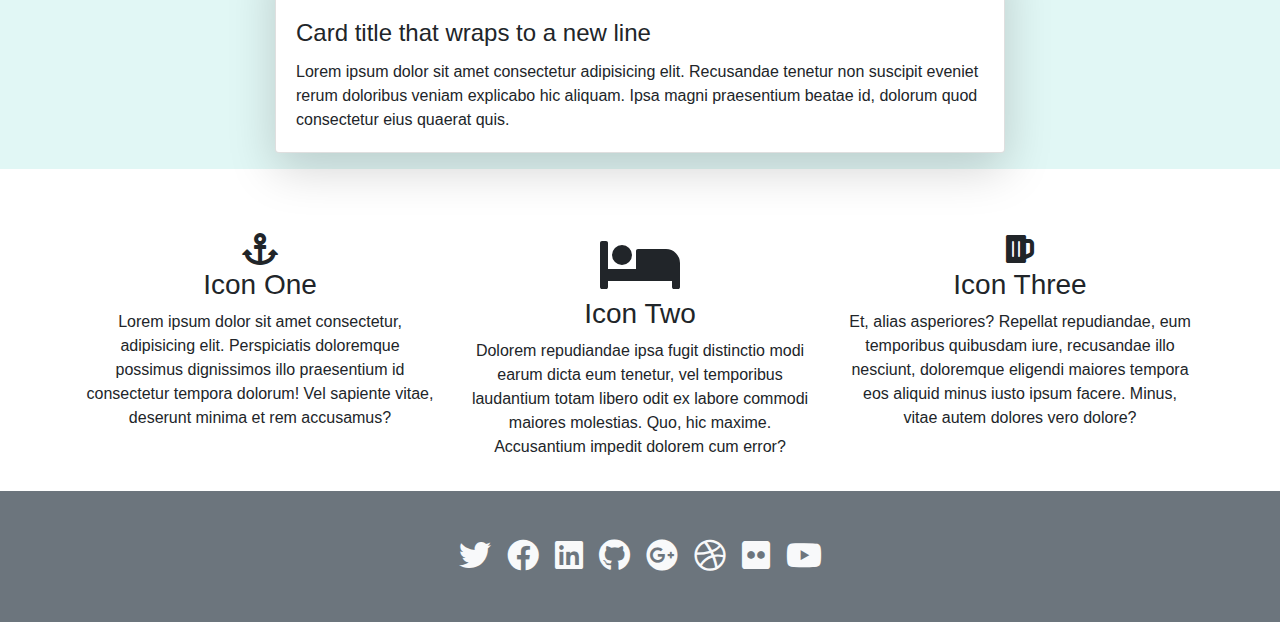
==== commit e4044216: "small changes" ====
--- a/index.html
+++ b/index.html
@@ -1,4 +1,4 @@
-x§<!DOCTYPE html>
+<!DOCTYPE html>
 <html lang="en">
   <head>
     <meta charset="UTF-8" />
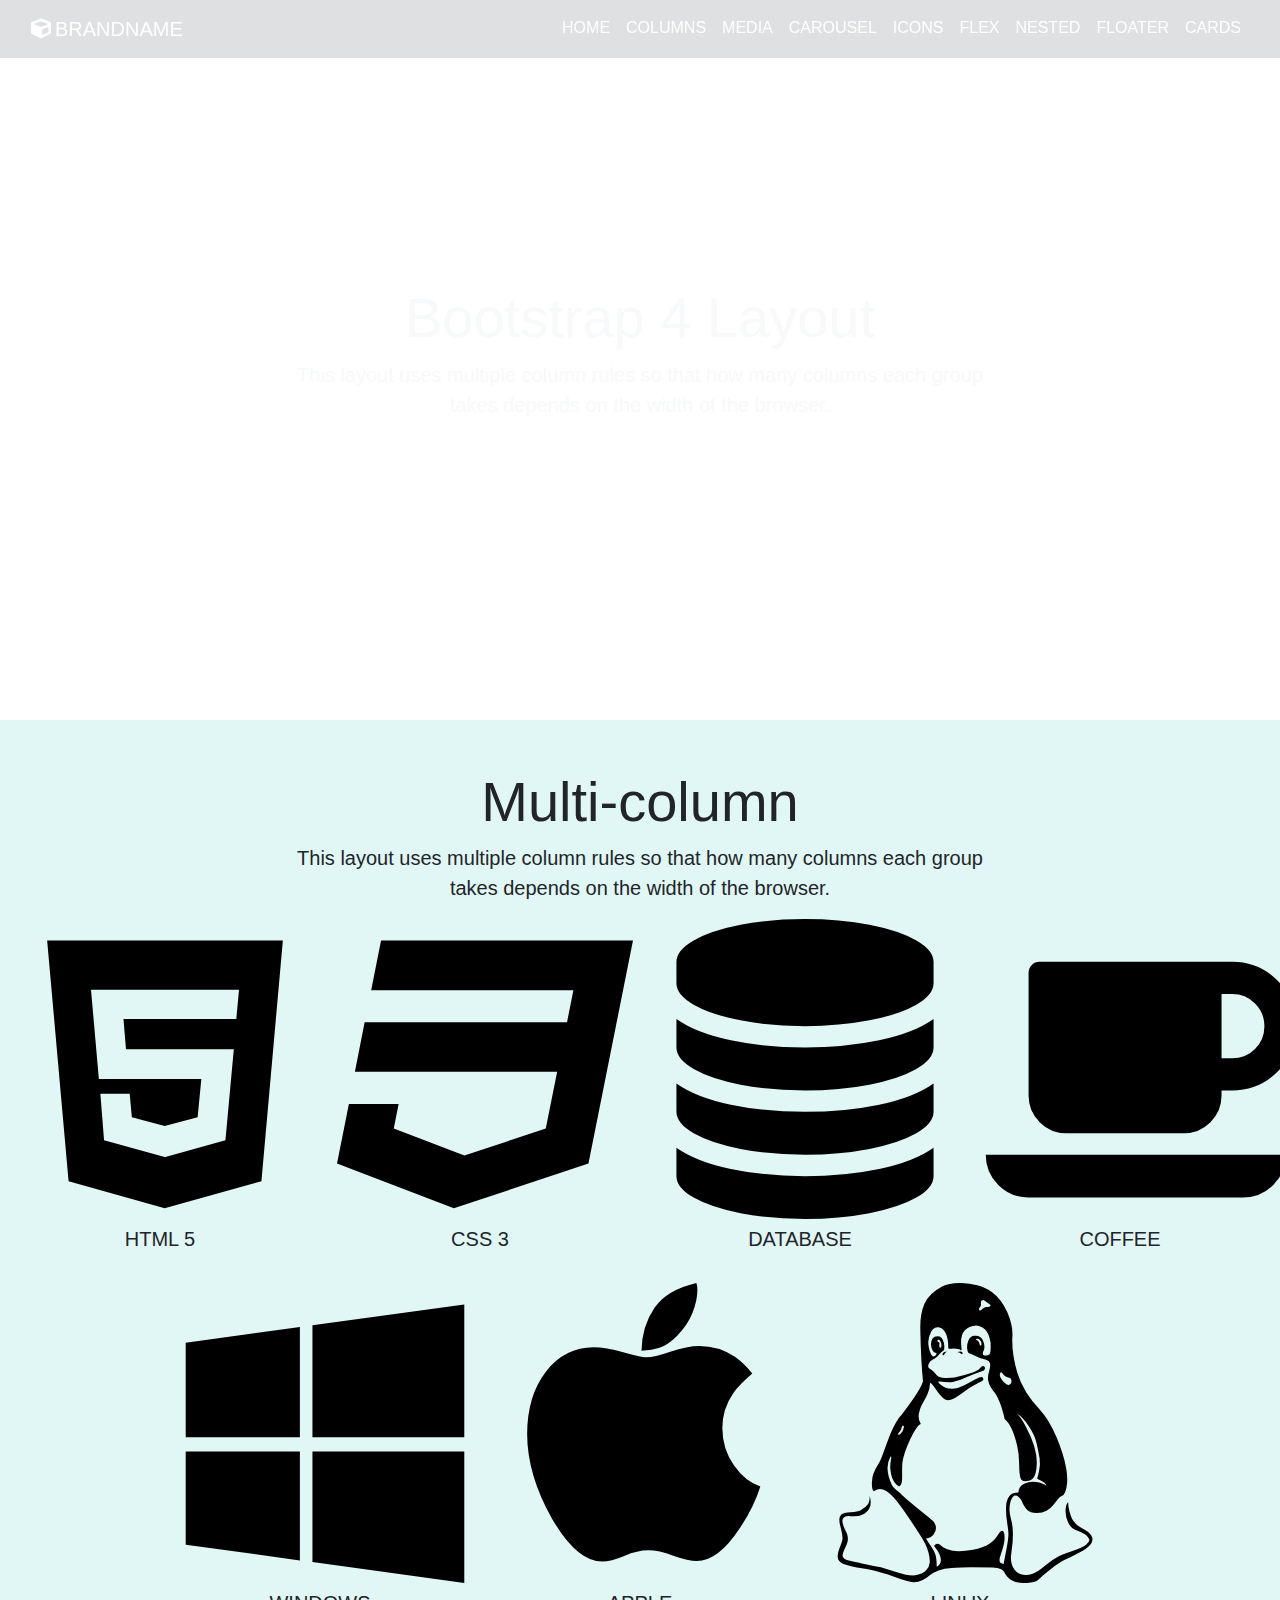
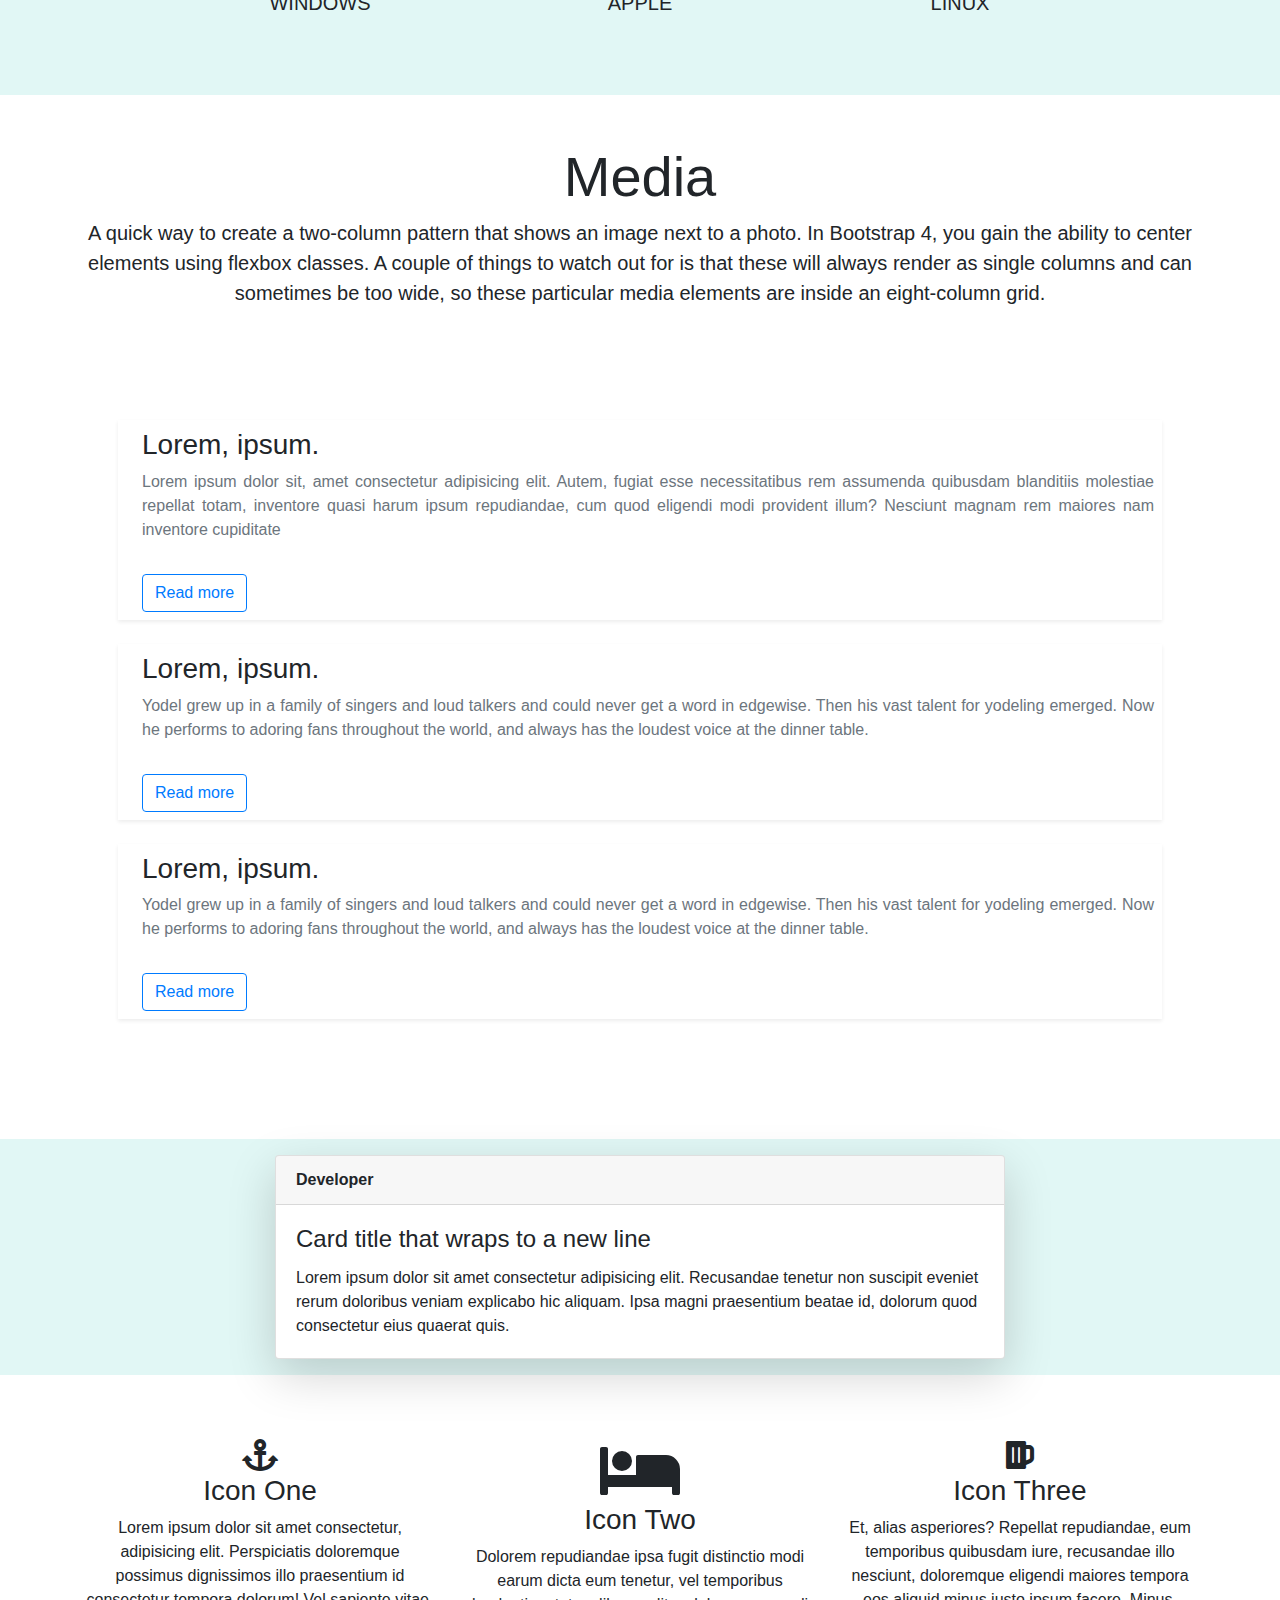
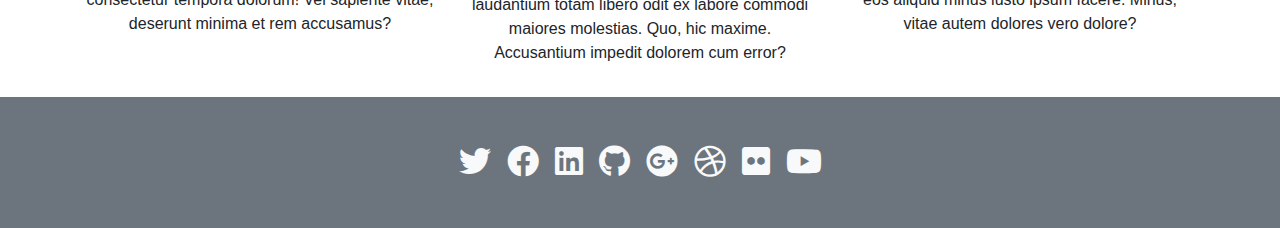
==== commit c2f14583: "image fix" ====
--- a/index.html
+++ b/index.html
@@ -157,7 +157,7 @@
     </article>
 
     <article id="page-media" class="page-section py-5">
-      <header class="page-section-header container text-center">
+      <header class="page-section-header container text-center pb-5">
         <h2 class="display-4">Media</h2>
         <p class="lead">
           A quick way to create a two-column pattern that shows an image next to
@@ -176,7 +176,7 @@
           data-image="https://source.unsplash.com/random"
           href="#"
           ><img
-            class="layout-img mr-3"
+            class="layout-img img-fluid mr-3"
             src="https://source.unsplash.com/random"
             alt=""
           /></a>
@@ -245,7 +245,7 @@
     <article id="page-carousel" class="page-section mb-5 py-3">
       <div class="container">
         <div class="row justify-content-center">
-          <div class="col-8">
+          <div class="col-12 col-md-8">
             <div class="card shadow-lg">
               <section class="card-header font-weight-bold">
                 Developer
--- a/style.css
+++ b/style.css
@@ -32,9 +32,9 @@
 html {
   scroll-behavior: smooth;
 } */
-  /*NAVIGATION*/
+/*NAVIGATION*/
 .site-header {
-  background-image: url("https://source.unsplash.com/random");
+  background-image: url('https://source.unsplash.com/random');
   background-attachment: fixed;
   background-size: cover;
   background-position: center center;
@@ -48,7 +48,7 @@
   min-height: 80vh;
 }
 
-#page-hero .nav-link{
+#page-hero .nav-link {
   color: #fff;
 }
 #page-hero .nav-link.active {
@@ -60,15 +60,19 @@
     /* text-align: center; */
     margin: 0 auto;
     padding: 16px;
-    width: fit-content
+    width: fit-content;
   }
   .site-header .navbar-collapse a:hover {
     font-weight: 700;
     font-size: 1.2rem;
   }
   .site-nav {
-    background-color: rgb(52, 58, 64, 0.9)!important;
+    background-color: rgb(52, 58, 64, 0.9) !important;
   }
+  /* .layout-media a {
+    width: 50% !important;
+    padding: 10px;
+  } */
 }
 .site-nav {
   background-color: rgb(52, 58, 64, 0.2);
@@ -101,7 +105,7 @@
   transform: scaleX(1);
 }
 
-  /*Multicolumn section*/
+/*Multicolumn section*/
 #page-multicolumn,
 #page-carousel {
   background-color: #e1f7f5;
@@ -110,113 +114,19 @@
 /*MEDIA*/
 
 .layout-media .layout-img {
-  width: 400px;
-  /* max-width: 50%; */
-  height: 35vh;
+  height: 100%;
+  max-height: 13rem;
+  max-width: 13rem;
+  /* width: 400px; */
+  /* height: 35vh; */
+}
+@media screen and (max-width: 768px) {
+  .layout-media .layout-img {
+    max-height: 10rem;
+    max-width: 10rem;
+  }
 }
 /* FOOTER */
 .site-footer .layout-icon {
   font-size: 2rem;
 }
-
-
-/* 
-@media (min-width: 576px) {
-  .mw-sm-25 {
-    max-width: 25% !important; }
-  .mw-sm-50 {
-    max-width: 50% !important; }
-  .mw-sm-75 {
-    max-width: 75% !important; }
-  .mw-sm-100 {
-    max-width: 100% !important; }
-  .mw-sm-auto {
-    max-width: auto !important; }
-  .mw-sm-10 {
-    max-width: 10% !important; }
-  .mw-sm-15 {
-    max-width: 15% !important; }
-  .mw-sm-80 {
-    max-width: 80% !important; }
-  .mw-sm-110 {
-    max-width: 110% !important; }
-  .mw-sm-120 {
-    max-width: 120% !important; }
-  .mw-sm-130 {
-    max-width: 130% !important; } }
-
-@media (min-width: 768px) {
-  .mw-md-25 {
-    max-width: 25% !important; }
-  .mw-md-50 {
-    max-width: 50% !important; }
-  .mw-md-75 {
-    max-width: 75% !important; }
-  .mw-md-100 {
-    max-width: 100% !important; }
-  .mw-md-auto {
-    max-width: auto !important; }
-  .mw-md-10 {
-    max-width: 10% !important; }
-  .mw-md-15 {
-    max-width: 15% !important; }
-  .mw-md-80 {
-    max-width: 80% !important; }
-  .mw-md-110 {
-    max-width: 110% !important; }
-  .mw-md-120 {
-    max-width: 120% !important; }
-  .mw-md-130 {
-    max-width: 130% !important; } }
-
-@media (min-width: 992px) {
-  .mw-lg-25 {
-    max-width: 25% !important; }
-  .mw-lg-50 {
-    max-width: 50% !important; }
-  .mw-lg-75 {
-    max-width: 75% !important; }
-  .mw-lg-100 {
-    max-width: 100% !important; }
-  .mw-lg-auto {
-    max-width: auto !important; }
-  .mw-lg-10 {
-    max-width: 10% !important; }
-  .mw-lg-15 {
-    max-width: 15% !important; }
-  .mw-lg-80 {
-    max-width: 80% !important; }
-  .mw-lg-110 {
-    max-width: 110% !important; }
-  .mw-lg-120 {
-    max-width: 120% !important; }
-  .mw-lg-130 {
-    max-width: 130% !important; } }
-
-@media (min-width: 1200px) {
-  .mw-xl-25 {
-    max-width: 25% !important; }
-  .mw-xl-50 {
-    max-width: 50% !important; }
-  .mw-xl-75 {
-    max-width: 75% !important; }
-  .mw-xl-100 {
-    max-width: 100% !important; }
-  .mw-xl-auto {
-    max-width: auto !important; }
-  .mw-xl-10 {
-    max-width: 10% !important; }
-  .mw-xl-15 {
-    max-width: 15% !important; }
-  .mw-xl-80 {
-    max-width: 80% !important; }
-  .mw-xl-110 {
-    max-width: 110% !important; }
-  .mw-xl-120 {
-    max-width: 120% !important; }
-  .mw-xl-130 {
-    max-width: 130% !important; } } */
-
-
-
-    